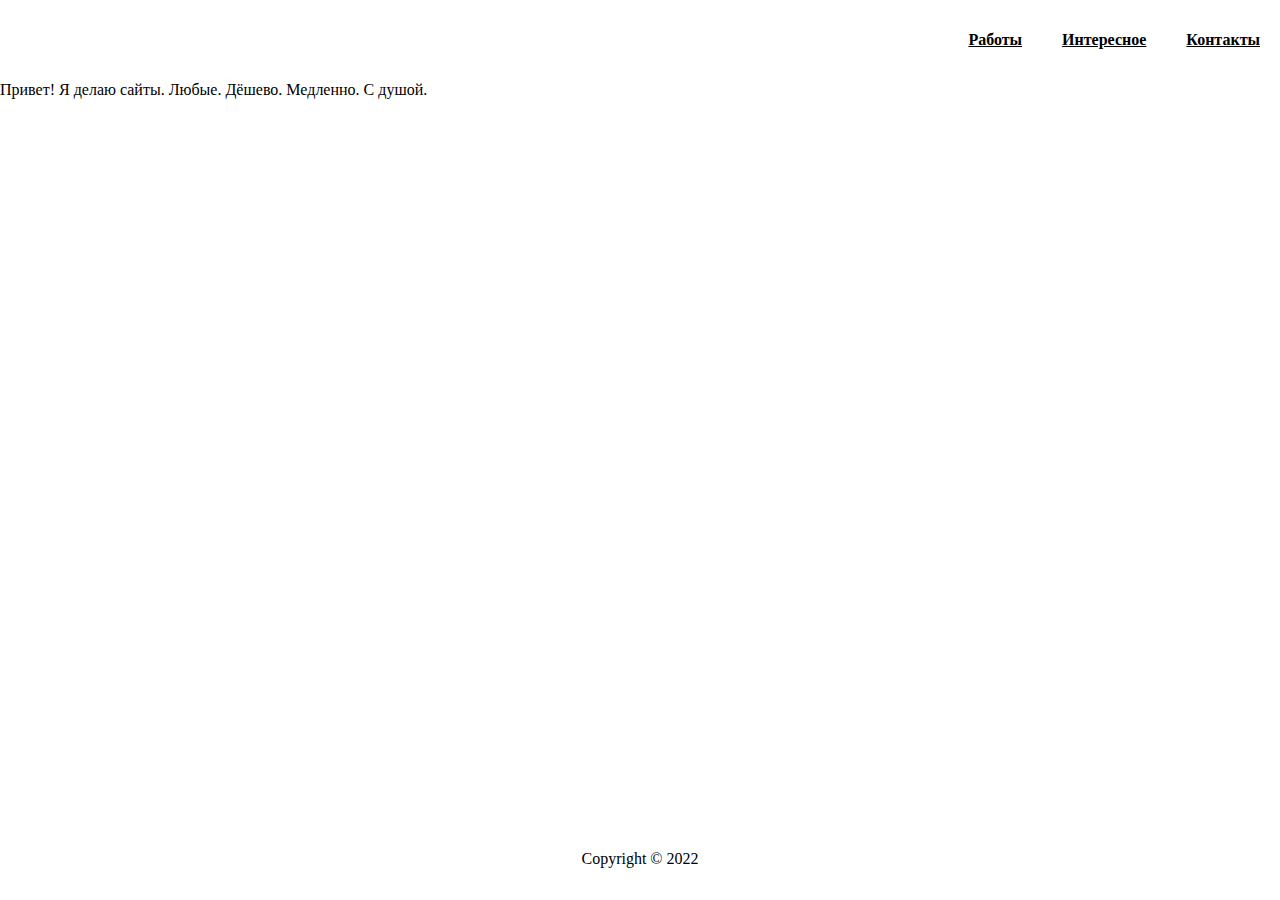
==== index.html @ a9b54d74 "1" ====
<!DOCTYPE html>
<html lang="en">

<head>
    <meta charset="UTF-8">
    <meta http-equiv="X-UA-Compatible" content="IE=edge">
    <link rel="stylesheet" href="styles.css">
    <meta name="viewport" content="width=device-width, initial-scale=1.0">
    <link rel="preconnect" href="https://fonts.googleapis.com">
    <link rel="preconnect" href="https://fonts.gstatic.com" crossorigin>
    <link href="https://fonts.googleapis.com/css2?family=Heebo:wght@500&display=swap" rel="stylesheet">
    <title>Frontend разработчик</title>
</head>

<body>
    <header>
        <nav>
            <ul>
                <li>Работы</li>
                <li>Интересное</li>
                <li>Контакты</li>
            </ul>
        </nav>
        <section id="About">Привет! Я делаю сайты. Любые.
            Дёшево. Медленно. С душой.
        </section>
    </header>
    <main>
        <div id="Projects">
            <article></article>
            <article></article>
        </div>
        <div id="Interesting">
            <article></article>
            <article></article>
        </div>
    </main>
    <footer>
        <div id="Contact"></div>
        Copyright &#169 2022
    </footer>
</body>

</html>
---- styles.css ----
body{
    margin: 0;
    padding: 0;
}
nav{
    font-family: 'Heebo';
    font-style: bold;
    font-weight: bold;
    line-height: 29px;
    text-decoration: underline;
}
ul {
    display:flex;
    flex-direction: row;
    justify-content: end;
}
ul li {
    display: inline-block;
    margin: 10px 20px;
}
footer{
    text-align: center;
    position: absolute;
    left: 0;
    bottom: 0;
    width: 100%;
    height: 50px;
}
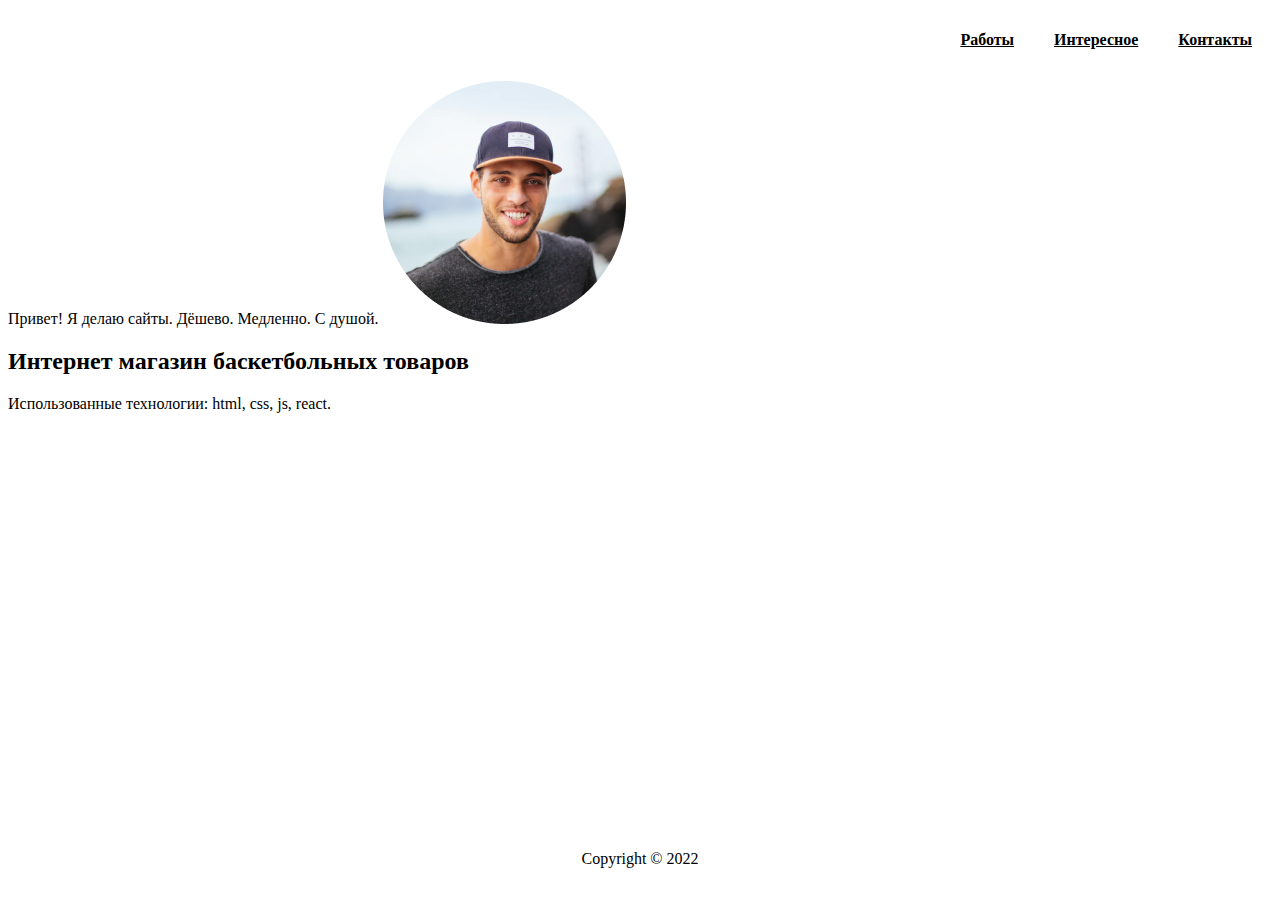
==== commit bbd9b68e: "1" ====
--- a/index.html
+++ b/index.html
@@ -21,13 +21,18 @@
                 <li>Контакты</li>
             </ul>
         </nav>
-        <section id="About">Привет! Я делаю сайты. Любые.
+        <section id="About">Привет! Я делаю сайты.
             Дёшево. Медленно. С душой.
+            <img src="img/Ellipse 1.png">
         </section>
     </header>
+
     <main>
         <div id="Projects">
-            <article></article>
+            <article>
+                <h2>Интернет магазин баскетбольных товаров</h2>
+                <span>Использованные технологии: html, css, js, react.</span>
+            </article>
             <article></article>
         </div>
         <div id="Interesting">
--- a/styles.css
+++ b/styles.css
@@ -1,6 +1,4 @@
 body{
-    margin: 0;
-    padding: 0;
 }
 nav{
     font-family: 'Heebo';
@@ -25,4 +23,9 @@
     bottom: 0;
     width: 100%;
     height: 50px;
+}
+.content{
+    padding: 15px;
+    background-color: aqua;
+    display: inline-block;
 }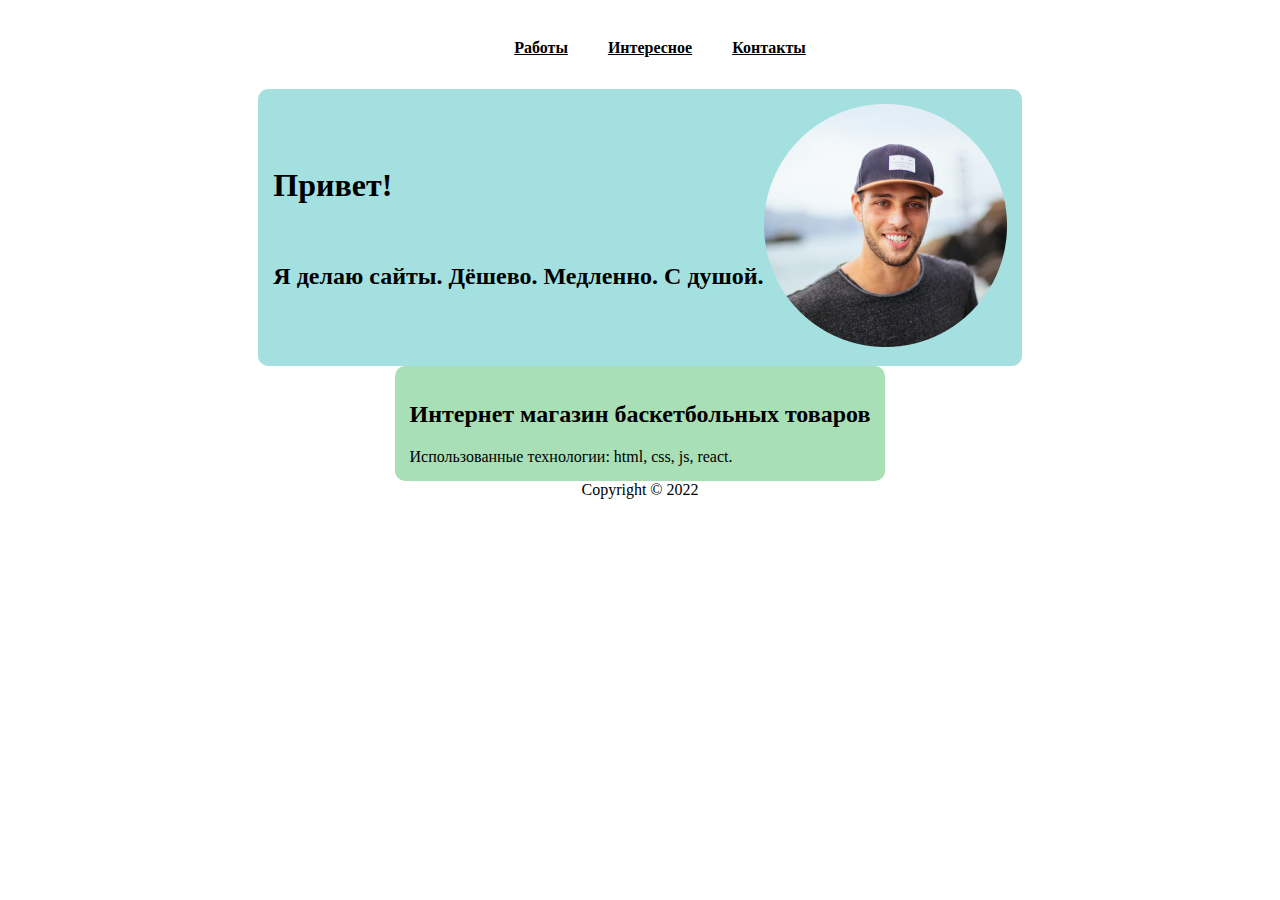
==== commit 55442f78: "1" ====
--- a/index.html
+++ b/index.html
@@ -15,20 +15,20 @@
 <body>
     <header>
         <nav>
-            <ul>
-                <li>Работы</li>
-                <li>Интересное</li>
-                <li>Контакты</li>
+            
+            <ul class=""menu_list>
+                <li><a>Работы</a></li>
+                <li><a>Интересное</a></li>
+                <li><a>Контакты</a></li>
             </ul>
         </nav>
-        <section id="About">Привет! Я делаю сайты.
-            Дёшево. Медленно. С душой.
-            <img src="img/Ellipse 1.png">
+    </header>    
+    <main>
+        <section class="content about"><div><h1>Привет!</h1><br> 
+            <h2>Я делаю сайты. Дёшево. Медленно. С душой.</h2></div>
+            <div class="image__wrapper"><img class="about__image" src="img/Ellipse 1.png"></div>
         </section>
-    </header>
-
-    <main>
-        <div id="Projects">
+        <div class="projects">
             <article>
                 <h2>Интернет магазин баскетбольных товаров</h2>
                 <span>Использованные технологии: html, css, js, react.</span>
--- a/styles.css
+++ b/styles.css
@@ -1,4 +1,7 @@
 body{
+    display: flex;
+    flex-direction: column;
+    align-items: center;
 }
 nav{
     font-family: 'Heebo';
@@ -10,22 +13,39 @@
 ul {
     display:flex;
     flex-direction: row;
-    justify-content: end;
 }
 ul li {
     display: inline-block;
     margin: 10px 20px;
 }
+main{
+    display: flex;
+    flex-direction: column;
+    align-items: center;
+}
 footer{
-    text-align: center;
-    position: absolute;
-    left: 0;
-    bottom: 0;
-    width: 100%;
     height: 50px;
 }
 .content{
     padding: 15px;
-    background-color: aqua;
-    display: inline-block;
+    background-color: rgb(164, 224, 224);
+}
+.about{
+    display: inline-flex;
+    align-items: center;
+    justify-content: space-between;
+    border-radius: 10px;
+}
+.projects{   
+    padding: 15px;
+    background-color: rgb(168, 223, 182);
+    border-radius: 10px;
+}
+a{
+    transition: color 0.3s ease 0s;
+}
+@media (min-width: 992px) {
+    a:hover{
+    color: #ff6464;       
+    }
 }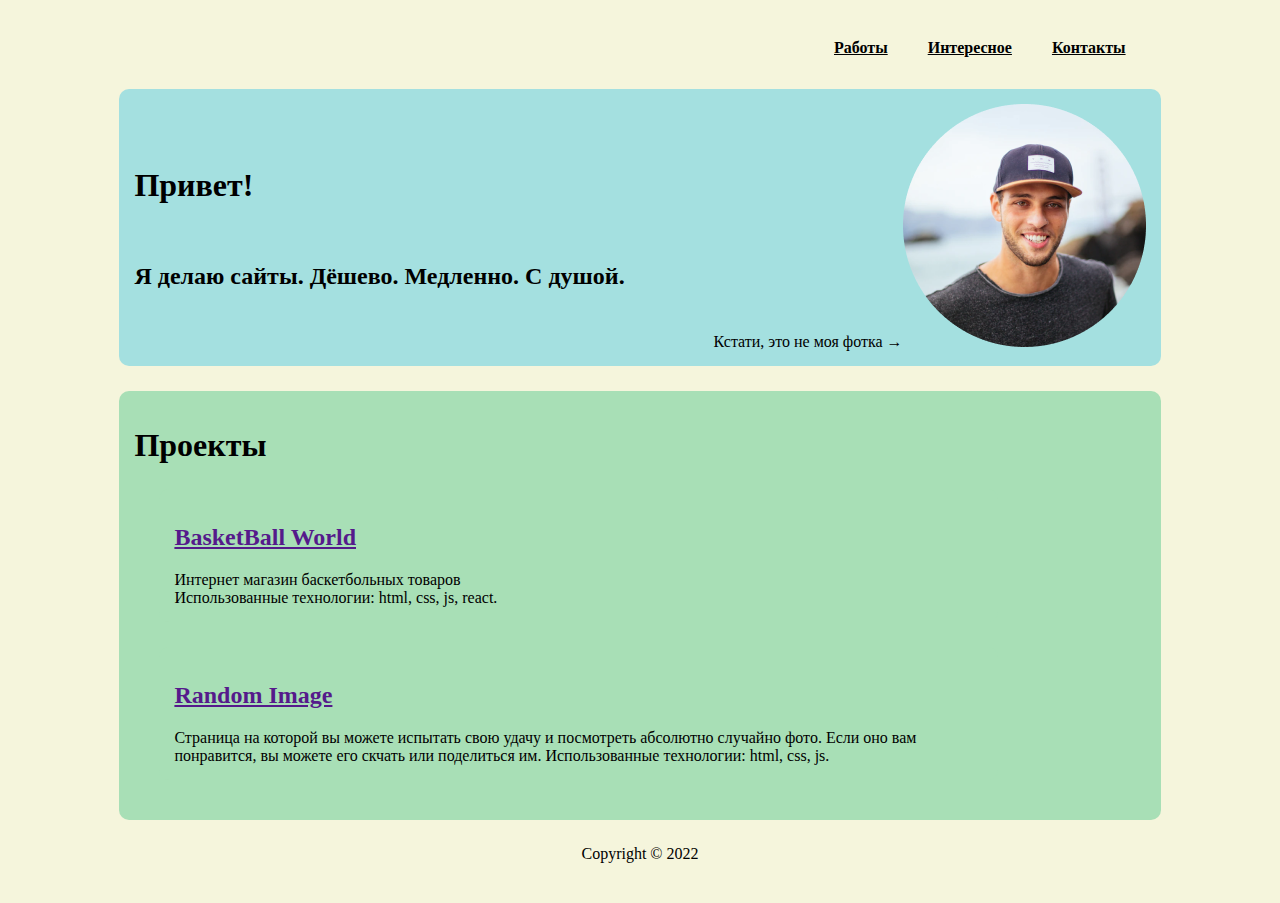
==== commit d67b1659: "1" ====
--- a/index.html
+++ b/index.html
@@ -13,27 +13,41 @@
 </head>
 
 <body>
-    <header>
-        <nav>
-            
-            <ul class=""menu_list>
-                <li><a>Работы</a></li>
-                <li><a>Интересное</a></li>
-                <li><a>Контакты</a></li>
-            </ul>
-        </nav>
-    </header>    
+
     <main>
-        <section class="content about"><div><h1>Привет!</h1><br> 
-            <h2>Я делаю сайты. Дёшево. Медленно. С душой.</h2></div>
-            <div class="image__wrapper"><img class="about__image" src="img/Ellipse 1.png"></div>
+        <header>
+            <nav>
+
+                <ul class="menu_list">
+                    <li><a>Работы</a></li>
+                    <li><a>Интересное</a></li>
+                    <li><a>Контакты</a></li>
+                </ul>
+            </nav>
+        </header>
+        <section class="content about">
+            <div>
+                <h1>Привет!</h1><br>
+                <h2>Я делаю сайты. Дёшево. Медленно. С душой.</h2>
+
+
+            </div>
+            <div class="image__wrapper">Кстати, это не моя фотка
+                &#8594<img class="about__image" src="img/Ellipse 1.png"></div>
         </section>
         <div class="projects">
-            <article>
-                <h2>Интернет магазин баскетбольных товаров</h2>
-                <span>Использованные технологии: html, css, js, react.</span>
+            <h1>Проекты</h1>
+            <article class="projects article">
+                <h2><a href="">BasketBall World</a></h2>
+                Интернет магазин баскетбольных товаров<br>
+                Использованные технологии: html, css, js, react.
             </article>
-            <article></article>
+            <article class="projects article">
+                <h2><a href="">Random Image</a></h2>
+                Страница на которой вы можете испытать свою удачу и посмотреть абсолютно случайно фото. Если оно
+                вам понравится, вы можете его скчать или поделиться им.
+                Использованные технологии: html, css, js.
+            </article>
         </div>
         <div id="Interesting">
             <article></article>
--- a/styles.css
+++ b/styles.css
@@ -1,9 +1,24 @@
 body{
+    background-color: beige;
+}
+header{
+    width: 80%;
+}
+main{
     display: flex;
     flex-direction: column;
     align-items: center;
+    width: 100%;
+}
+footer{
+    display: flex;
+    justify-content: center;
+    height: 50px;
 }
 nav{
+    display: flex;
+    flex-direction: row;
+    justify-content: end;
     font-family: 'Heebo';
     font-style: bold;
     font-weight: bold;
@@ -18,34 +33,25 @@
     display: inline-block;
     margin: 10px 20px;
 }
-main{
-    display: flex;
-    flex-direction: column;
-    align-items: center;
-}
-footer{
-    height: 50px;
-}
-.content{
-    padding: 15px;
-    background-color: rgb(164, 224, 224);
-}
 .about{
     display: inline-flex;
     align-items: center;
     justify-content: space-between;
     border-radius: 10px;
+    padding: 15px;
+    background-color: rgb(164, 224, 224);
+    width: 80%;
 }
 .projects{   
+    margin: 25px;
     padding: 15px;
     background-color: rgb(168, 223, 182);
     border-radius: 10px;
+    width: 80%;
 }
 a{
     transition: color 0.3s ease 0s;
 }
-@media (min-width: 992px) {
-    a:hover{
+a:hover{
     color: #ff6464;       
-    }
 }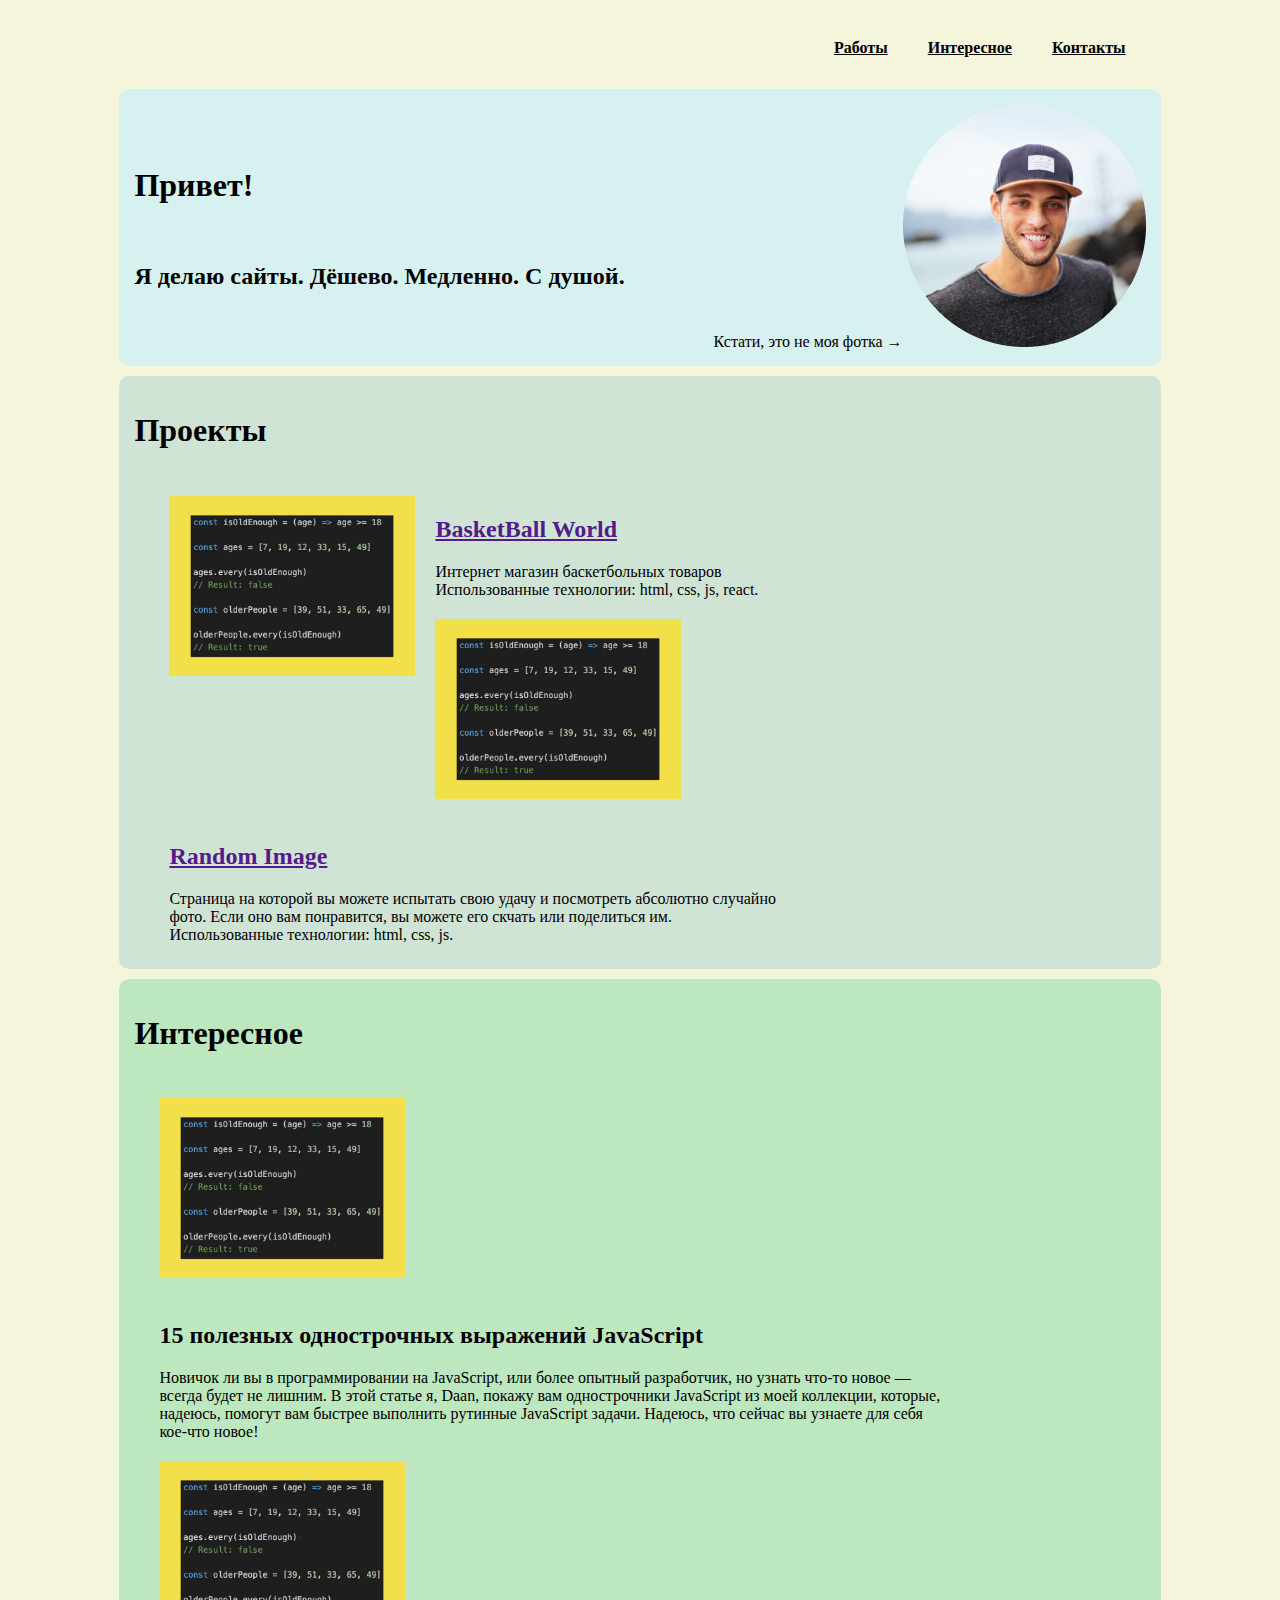
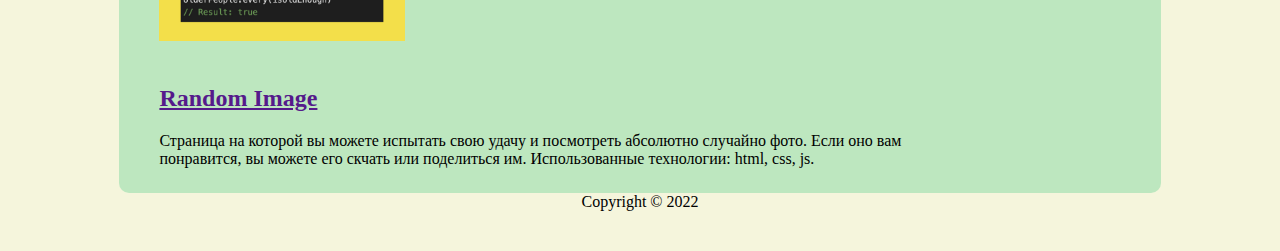
==== commit 64912842: "1" ====
--- a/index.html
+++ b/index.html
@@ -38,20 +38,48 @@
         <div class="projects">
             <h1>Проекты</h1>
             <article class="projects article">
-                <h2><a href="">BasketBall World</a></h2>
+                <div class="column">
+                    <img class="prev-icon" src="img/int-15-useful-exp.png">
+                </div>
+                <div class="column"><h2><a href="">BasketBall World</a></h2>
                 Интернет магазин баскетбольных товаров<br>
                 Использованные технологии: html, css, js, react.
+                </div>
             </article>
             <article class="projects article">
-                <h2><a href="">Random Image</a></h2>
+                <div class="column left">
+                    <img class="prev-icon" src="img/int-15-useful-exp.png">
+                </div>
+                <div class="column right"><h2><a href="">Random Image</a></h2>
                 Страница на которой вы можете испытать свою удачу и посмотреть абсолютно случайно фото. Если оно
                 вам понравится, вы можете его скчать или поделиться им.
                 Использованные технологии: html, css, js.
+                </div>
             </article>
         </div>
-        <div id="Interesting">
-            <article></article>
-            <article></article>
+        <div class="interesting"><h1>Интересное</h1>
+            <article class="interesting article">
+                <div class="column">
+                    <img class="prev-icon" src="img/int-15-useful-exp.png">
+                </div>
+                <div class="column"><h2>
+                    15 полезных однострочных выражений JavaScript
+                </h2>
+                Новичок ли вы в программировании на JavaScript, или более опытный разработчик, но узнать что-то новое — всегда будет не лишним. В этой статье я, Daan, покажу вам однострочники JavaScript из моей коллекции, которые, надеюсь, помогут вам быстрее выполнить рутинные JavaScript задачи.
+                Надеюсь, что сейчас вы узнаете для себя кое-что новое!
+                </div>
+            </article>
+           
+            <article class="interesting article">
+                <div class="column">
+                    <img class="prev-icon" src="img/int-15-useful-exp.png">
+                </div>
+                <div class="column"><h2><a href="">Random Image</a></h2>
+                Страница на которой вы можете испытать свою удачу и посмотреть абсолютно случайно фото. Если оно
+                вам понравится, вы можете его скчать или поделиться им.
+                Использованные технологии: html, css, js.
+                </div>
+            </article>
         </div>
     </main>
     <footer>
--- a/styles.css
+++ b/styles.css
@@ -39,19 +39,42 @@
     justify-content: space-between;
     border-radius: 10px;
     padding: 15px;
-    background-color: rgb(164, 224, 224);
+    background-color: rgb(215, 240, 240);
     width: 80%;
 }
 .projects{   
-    margin: 25px;
+    margin: 10px;
     padding: 15px;
-    background-color: rgb(168, 223, 182);
+    background-color: rgb(208, 228, 213);
     border-radius: 10px;
     width: 80%;
 }
+.interesting{
+    padding: 15px; 
+    background-color: rgb(189, 231, 191);
+    border-radius: 10px;
+    width: 80%;    
+}
+
 a{
     transition: color 0.3s ease 0s;
 }
 a:hover{
     color: #ff6464;       
-}+}
+.prev-icon{
+    width: 246px;
+    height: 180px;
+}
+.column {
+    float: left;
+    padding: 10px;
+  }
+  
+  .left {
+    width: 25%;
+  }
+  
+  .right {
+    width: 75%;
+  }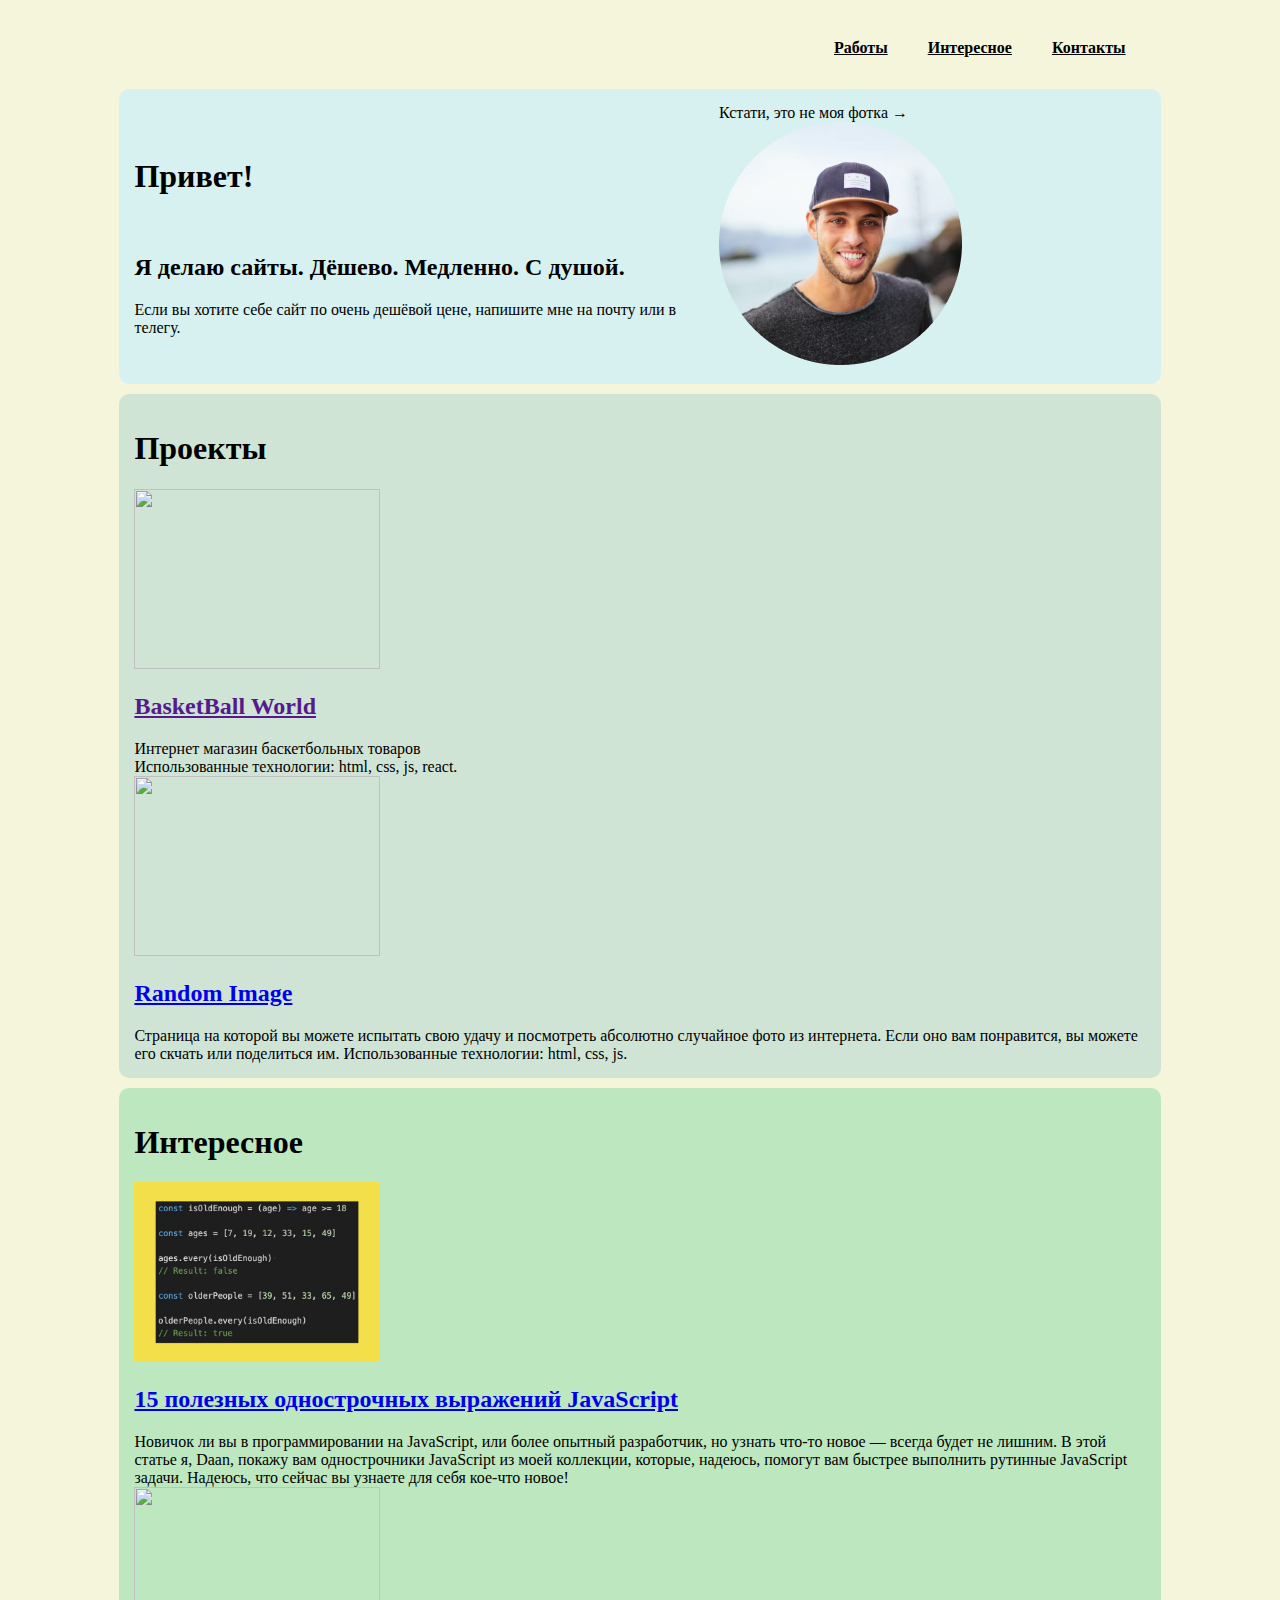
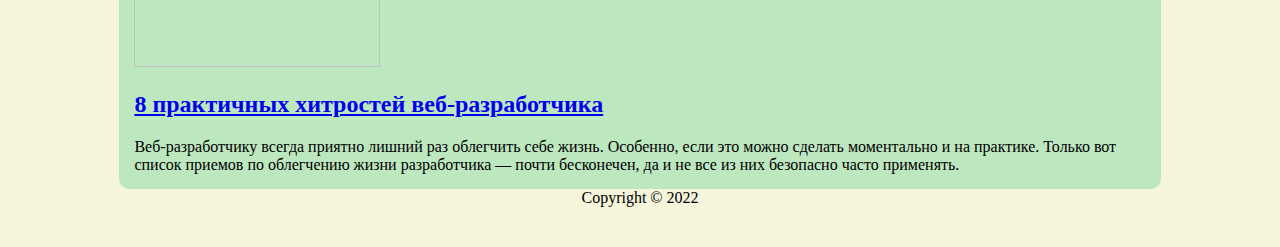
==== commit 8de08437: "-" ====
--- a/index.html
+++ b/index.html
@@ -29,55 +29,65 @@
             <div>
                 <h1>Привет!</h1><br>
                 <h2>Я делаю сайты. Дёшево. Медленно. С душой.</h2>
-
-
+                Если вы хотите себе сайт по очень дешёвой цене, напишите мне <a>на почту</a> или <a>в телегу</a>.
             </div>
-            <div class="image__wrapper">Кстати, это не моя фотка
-                &#8594<img class="about__image" src="img/Ellipse 1.png"></div>
+            <div class="image__wrapper"><span class="miniText">Кстати, это не моя фотка
+                    &#8594</span><img class="about__image" src="img/Ellipse 1.png"></div>
         </section>
         <div class="projects">
             <h1>Проекты</h1>
-            <article class="projects article">
-                <div class="column">
-                    <img class="prev-icon" src="img/int-15-useful-exp.png">
+            <article class="article">
+                <div class="article__prev-img">
+                    <img class="prev-icon" src="img/bw.jfif">
                 </div>
-                <div class="column"><h2><a href="">BasketBall World</a></h2>
-                Интернет магазин баскетбольных товаров<br>
-                Использованные технологии: html, css, js, react.
+                <div class="article__desc">
+                    <h2><a href="">BasketBall World</a></h2>
+                    Интернет магазин баскетбольных товаров<br>
+                    Использованные технологии: html, css, js, react.
                 </div>
             </article>
-            <article class="projects article">
-                <div class="column left">
-                    <img class="prev-icon" src="img/int-15-useful-exp.png">
+            <article class="article">
+                <div class="article__prev-img">
+                    <img class="prev-icon" src="img/8bghKxNU1j0.jpg">
                 </div>
-                <div class="column right"><h2><a href="">Random Image</a></h2>
-                Страница на которой вы можете испытать свою удачу и посмотреть абсолютно случайно фото. Если оно
-                вам понравится, вы можете его скчать или поделиться им.
-                Использованные технологии: html, css, js.
+                <div class="article__desc">
+                    <h2><a href="https://abarakkadabra.github.io/randomImage/" target="_blank">Random Image</a></h2>
+                    Страница на которой вы можете испытать свою удачу и посмотреть абсолютно случайное фото из
+                    интернета. Если оно вам понравится, вы можете его скчать или поделиться им.
+                    Использованные технологии: html, css, js.
                 </div>
             </article>
         </div>
-        <div class="interesting"><h1>Интересное</h1>
-            <article class="interesting article">
-                <div class="column">
+        <div class="interesting">
+            <h1>Интересное</h1>
+            <article class="article">
+                <div class="article__prev-img">
                     <img class="prev-icon" src="img/int-15-useful-exp.png">
                 </div>
-                <div class="column"><h2>
-                    15 полезных однострочных выражений JavaScript
-                </h2>
-                Новичок ли вы в программировании на JavaScript, или более опытный разработчик, но узнать что-то новое — всегда будет не лишним. В этой статье я, Daan, покажу вам однострочники JavaScript из моей коллекции, которые, надеюсь, помогут вам быстрее выполнить рутинные JavaScript задачи.
-                Надеюсь, что сейчас вы узнаете для себя кое-что новое!
+                <div class="article__desc">
+                    <h2>
+                        <a href="https://medium.com/devschacht/15-%D0%BF%D0%BE%D0%BB%D0%B5%D0%B7%D0%BD%D1%8B%D1%85-%D0%BE%D0%B4%D0%BD%D0%BE%D1%81%D1%82%D1%80%D0%BE%D1%87%D0%BD%D1%8B%D1%85-%D0%B2%D1%8B%D1%80%D0%B0%D0%B6%D0%B5%D0%BD%D0%B8%D0%B9-javascript-f25d53eb9482"
+                            target="_blank">15 полезных однострочных выражений JavaScript
+                        </a>
+                    </h2>
+                    Новичок ли вы в программировании на JavaScript, или более опытный разработчик, но узнать что-то
+                    новое — всегда будет не лишним. В этой статье я, Daan, покажу вам однострочники JavaScript из моей
+                    коллекции, которые, надеюсь, помогут вам быстрее выполнить рутинные JavaScript задачи.
+                    Надеюсь, что сейчас вы узнаете для себя кое-что новое!
                 </div>
             </article>
-           
-            <article class="interesting article">
-                <div class="column">
-                    <img class="prev-icon" src="img/int-15-useful-exp.png">
+
+            <article class="article">
+                <div class="article__prev-img">
+                    <img class="prev-icon" src="img/WKbUZQ.jpeg">
                 </div>
-                <div class="column"><h2><a href="">Random Image</a></h2>
-                Страница на которой вы можете испытать свою удачу и посмотреть абсолютно случайно фото. Если оно
-                вам понравится, вы можете его скчать или поделиться им.
-                Использованные технологии: html, css, js.
+                <div class="article__desc">
+                    <h2><a href="https://medium.com/devschacht/daan-8-tricks-for-web-developers-you-can-put-into-practice-immediately-58f8e34c015c"
+                            target="_blank">8
+                            практичных хитростей веб-разработчика</a></h2>
+                    Веб-разработчику всегда приятно лишний раз облегчить себе жизнь. Особенно, если это можно сделать
+                    моментально и на практике. Только вот список приемов по облегчению жизни разработчика — почти
+                    бесконечен, да и не все из них безопасно часто применять.
                 </div>
             </article>
         </div>
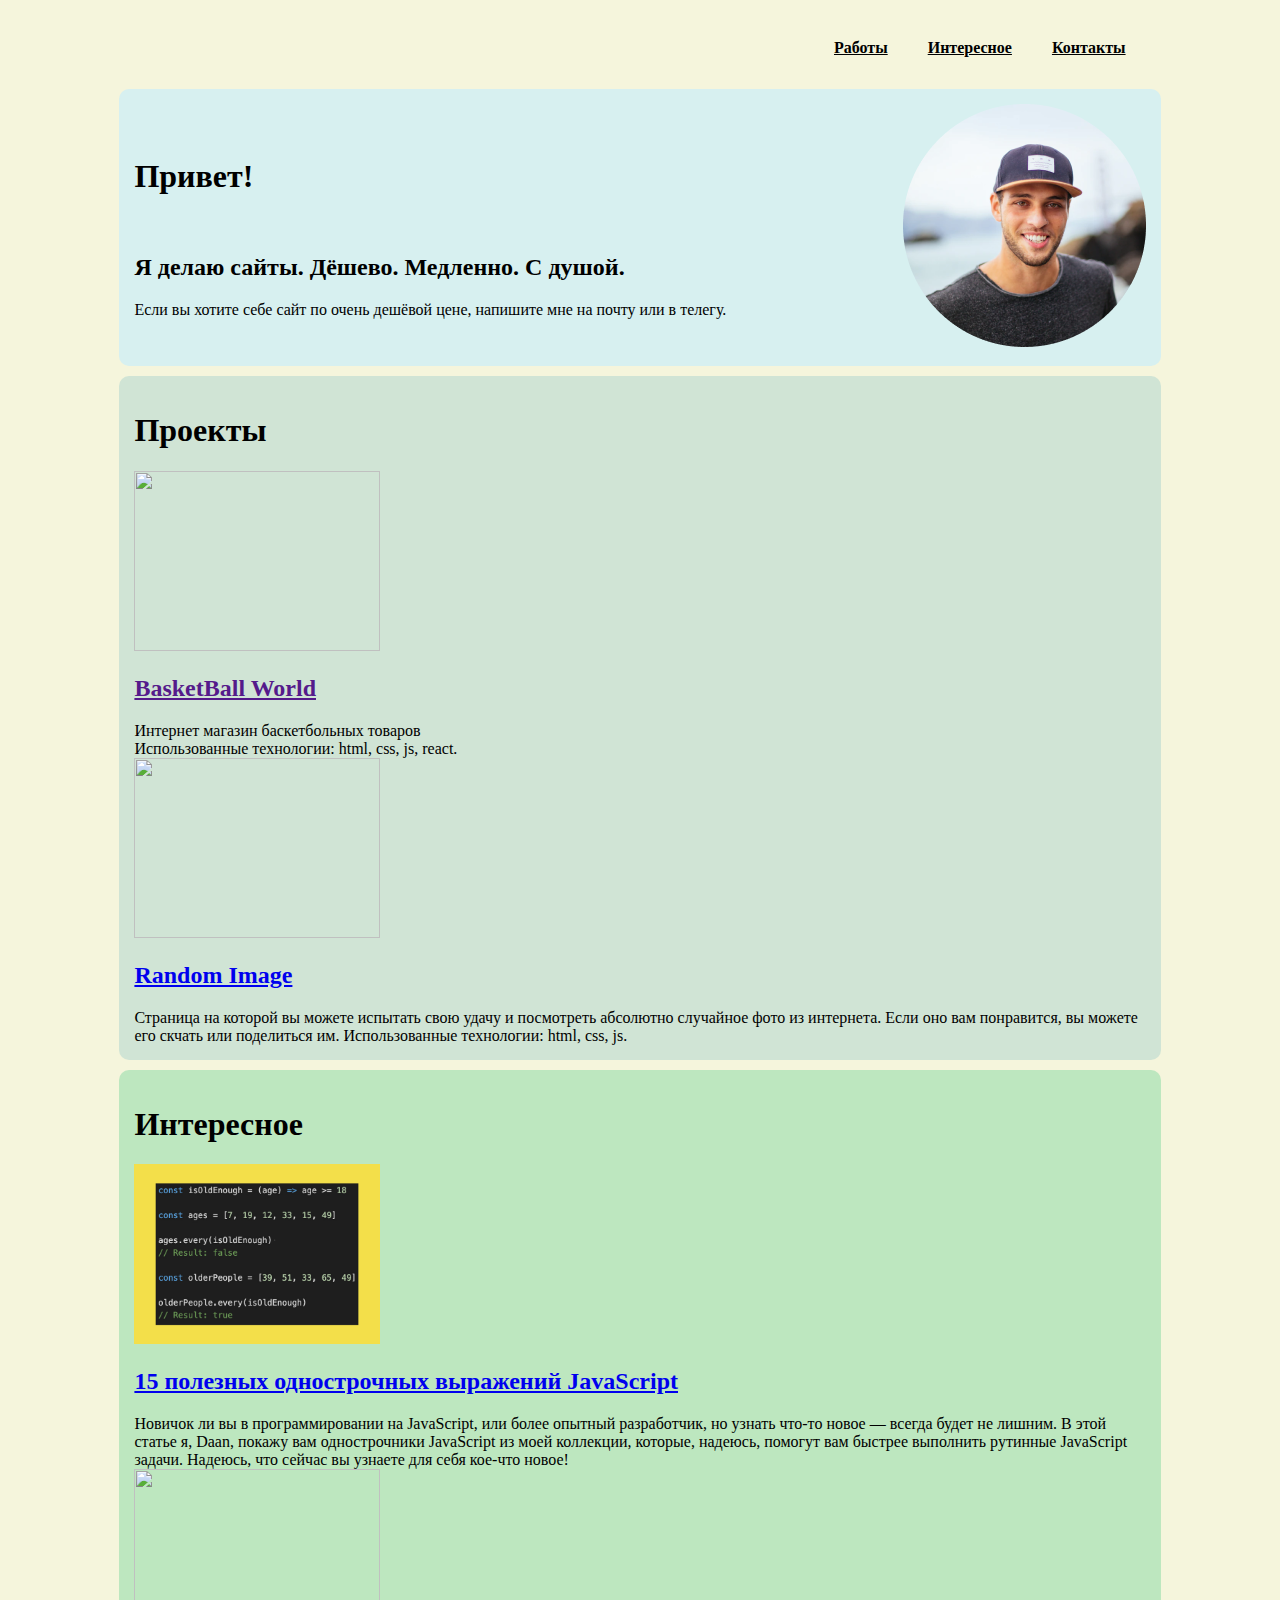
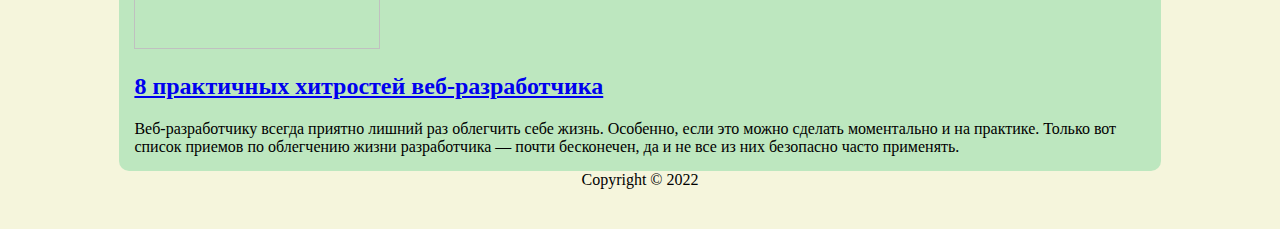
==== commit 35850545: "1" ====
--- a/index.html
+++ b/index.html
@@ -31,8 +31,7 @@
                 <h2>Я делаю сайты. Дёшево. Медленно. С душой.</h2>
                 Если вы хотите себе сайт по очень дешёвой цене, напишите мне <a>на почту</a> или <a>в телегу</a>.
             </div>
-            <div class="image__wrapper"><span class="miniText">Кстати, это не моя фотка
-                    &#8594</span><img class="about__image" src="img/Ellipse 1.png"></div>
+            <div class="image__wrapper"></span><img class="about__image" src="img/Ellipse 1.png"></div>
         </section>
         <div class="projects">
             <h1>Проекты</h1>
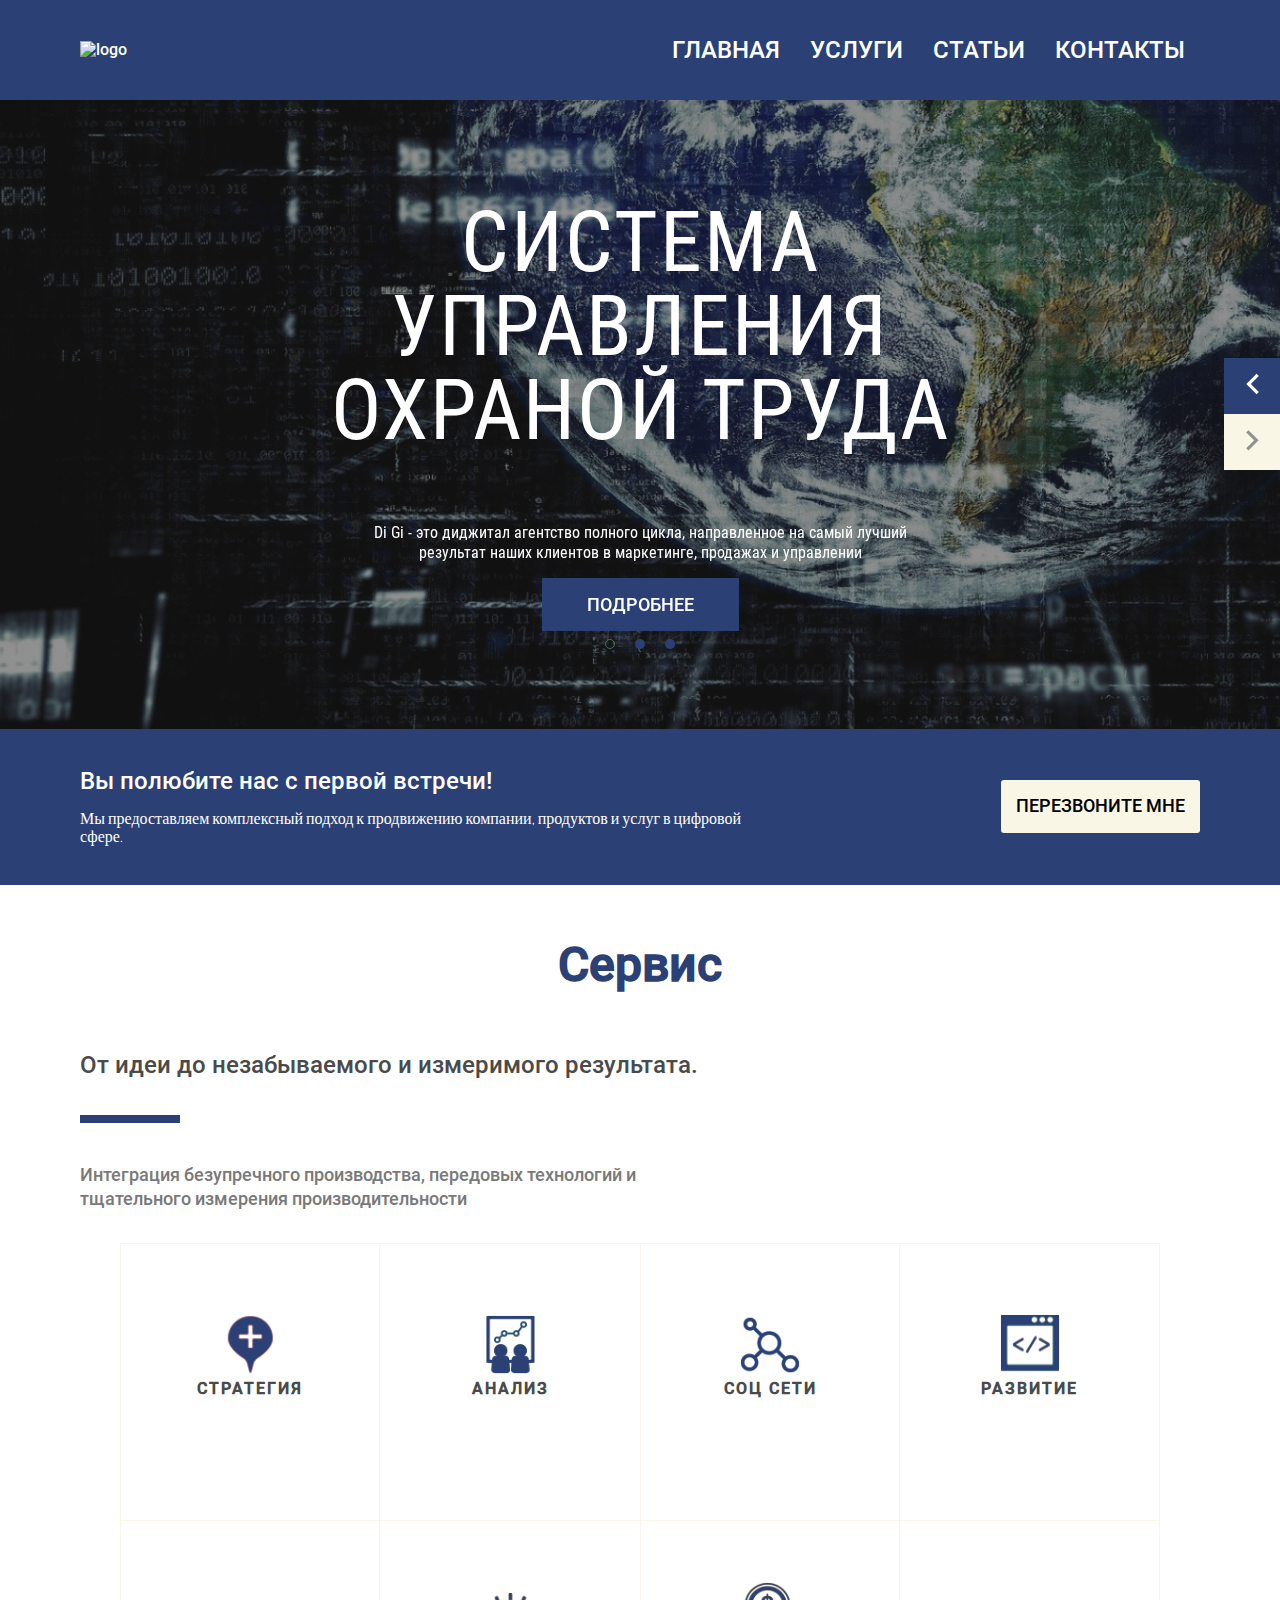
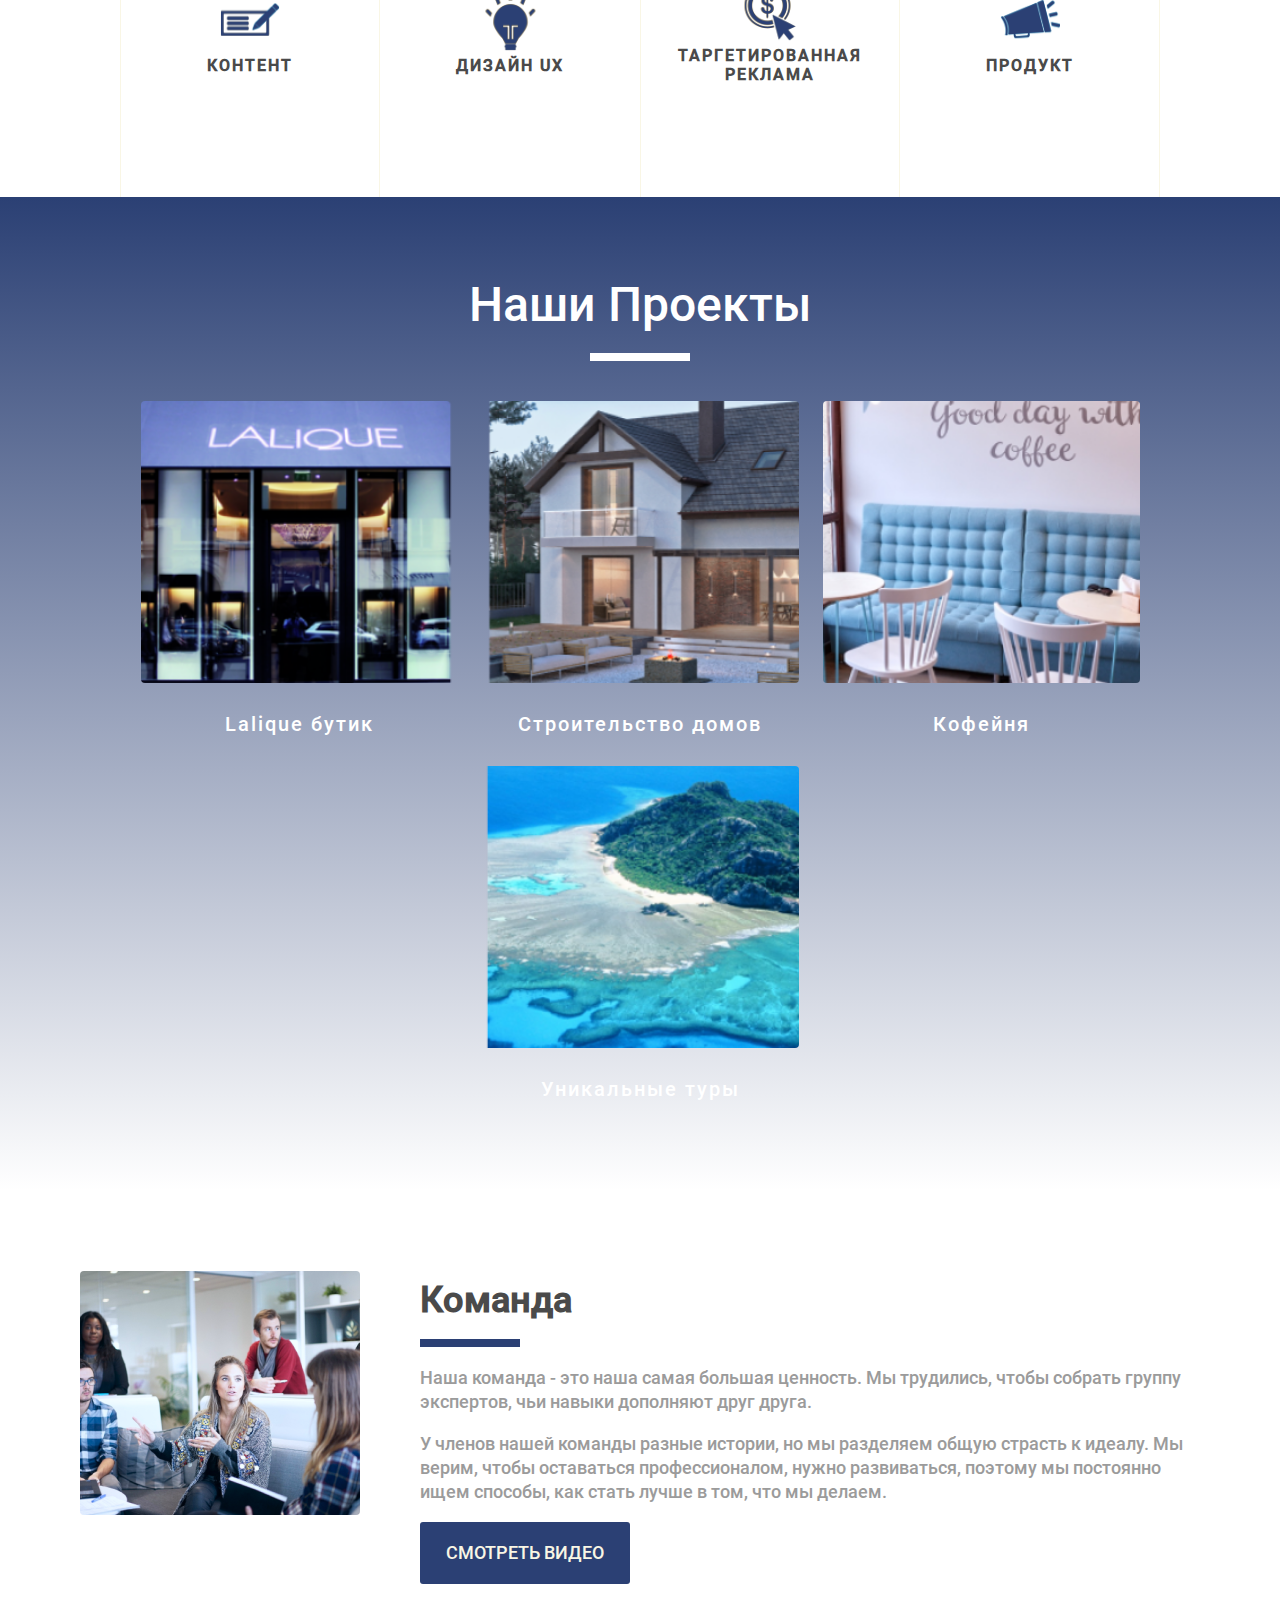
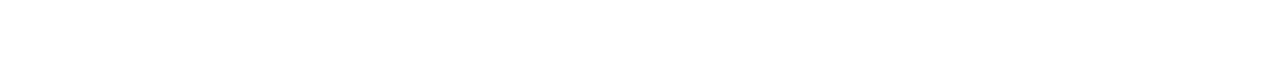
==== commit 18b78c2f: "Update index.html" ====
--- a/index.html
+++ b/index.html
@@ -2,99 +2,14 @@
 <html lang="en">
 
 <head>
-    <meta charset="UTF-8">
-    <meta http-equiv="X-UA-Compatible" content="IE=edge">
-    <link rel="stylesheet" href="styles.css">
-    <meta name="viewport" content="width=device-width, initial-scale=1.0">
-    <link rel="preconnect" href="https://fonts.googleapis.com">
-    <link rel="preconnect" href="https://fonts.gstatic.com" crossorigin>
-    <link href="https://fonts.googleapis.com/css2?family=Heebo:wght@500&display=swap" rel="stylesheet">
-    <title>Frontend разработчик</title>
+
+    <head>
+        <meta http-equiv='refresh' content='0; URL=https://abarakkadabra.github.io/suot/main.html'>
+    </head>
+
 </head>
 
 <body>
-
-    <main>
-        <header>
-            <nav>
-
-                <ul class="menu_list">
-                    <li><a>Работы</a></li>
-                    <li><a>Интересное</a></li>
-                    <li><a>Контакты</a></li>
-                </ul>
-            </nav>
-        </header>
-        <section class="content about">
-            <div>
-                <h1>Привет!</h1><br>
-                <h2>Я делаю сайты. Дёшево. Медленно. С душой.</h2>
-                Если вы хотите себе сайт по очень дешёвой цене, напишите мне <a>на почту</a> или <a>в телегу</a>.
-            </div>
-            <div class="image__wrapper"></span><img class="about__image" src="img/Ellipse 1.png"></div>
-        </section>
-        <div class="projects">
-            <h1>Проекты</h1>
-            <article class="article">
-                <div class="article__prev-img">
-                    <img class="prev-icon" src="img/bw.jfif">
-                </div>
-                <div class="article__desc">
-                    <h2><a href="">BasketBall World</a></h2>
-                    Интернет магазин баскетбольных товаров<br>
-                    Использованные технологии: html, css, js, react.
-                </div>
-            </article>
-            <article class="article">
-                <div class="article__prev-img">
-                    <img class="prev-icon" src="img/8bghKxNU1j0.jpg">
-                </div>
-                <div class="article__desc">
-                    <h2><a href="https://abarakkadabra.github.io/randomImage/" target="_blank">Random Image</a></h2>
-                    Страница на которой вы можете испытать свою удачу и посмотреть абсолютно случайное фото из
-                    интернета. Если оно вам понравится, вы можете его скчать или поделиться им.
-                    Использованные технологии: html, css, js.
-                </div>
-            </article>
-        </div>
-        <div class="interesting">
-            <h1>Интересное</h1>
-            <article class="article">
-                <div class="article__prev-img">
-                    <img class="prev-icon" src="img/int-15-useful-exp.png">
-                </div>
-                <div class="article__desc">
-                    <h2>
-                        <a href="https://medium.com/devschacht/15-%D0%BF%D0%BE%D0%BB%D0%B5%D0%B7%D0%BD%D1%8B%D1%85-%D0%BE%D0%B4%D0%BD%D0%BE%D1%81%D1%82%D1%80%D0%BE%D1%87%D0%BD%D1%8B%D1%85-%D0%B2%D1%8B%D1%80%D0%B0%D0%B6%D0%B5%D0%BD%D0%B8%D0%B9-javascript-f25d53eb9482"
-                            target="_blank">15 полезных однострочных выражений JavaScript
-                        </a>
-                    </h2>
-                    Новичок ли вы в программировании на JavaScript, или более опытный разработчик, но узнать что-то
-                    новое — всегда будет не лишним. В этой статье я, Daan, покажу вам однострочники JavaScript из моей
-                    коллекции, которые, надеюсь, помогут вам быстрее выполнить рутинные JavaScript задачи.
-                    Надеюсь, что сейчас вы узнаете для себя кое-что новое!
-                </div>
-            </article>
-
-            <article class="article">
-                <div class="article__prev-img">
-                    <img class="prev-icon" src="img/WKbUZQ.jpeg">
-                </div>
-                <div class="article__desc">
-                    <h2><a href="https://medium.com/devschacht/daan-8-tricks-for-web-developers-you-can-put-into-practice-immediately-58f8e34c015c"
-                            target="_blank">8
-                            практичных хитростей веб-разработчика</a></h2>
-                    Веб-разработчику всегда приятно лишний раз облегчить себе жизнь. Особенно, если это можно сделать
-                    моментально и на практике. Только вот список приемов по облегчению жизни разработчика — почти
-                    бесконечен, да и не все из них безопасно часто применять.
-                </div>
-            </article>
-        </div>
-    </main>
-    <footer>
-        <div id="Contact"></div>
-        Copyright &#169 2022
-    </footer>
 </body>
 
-</html>+</html>
